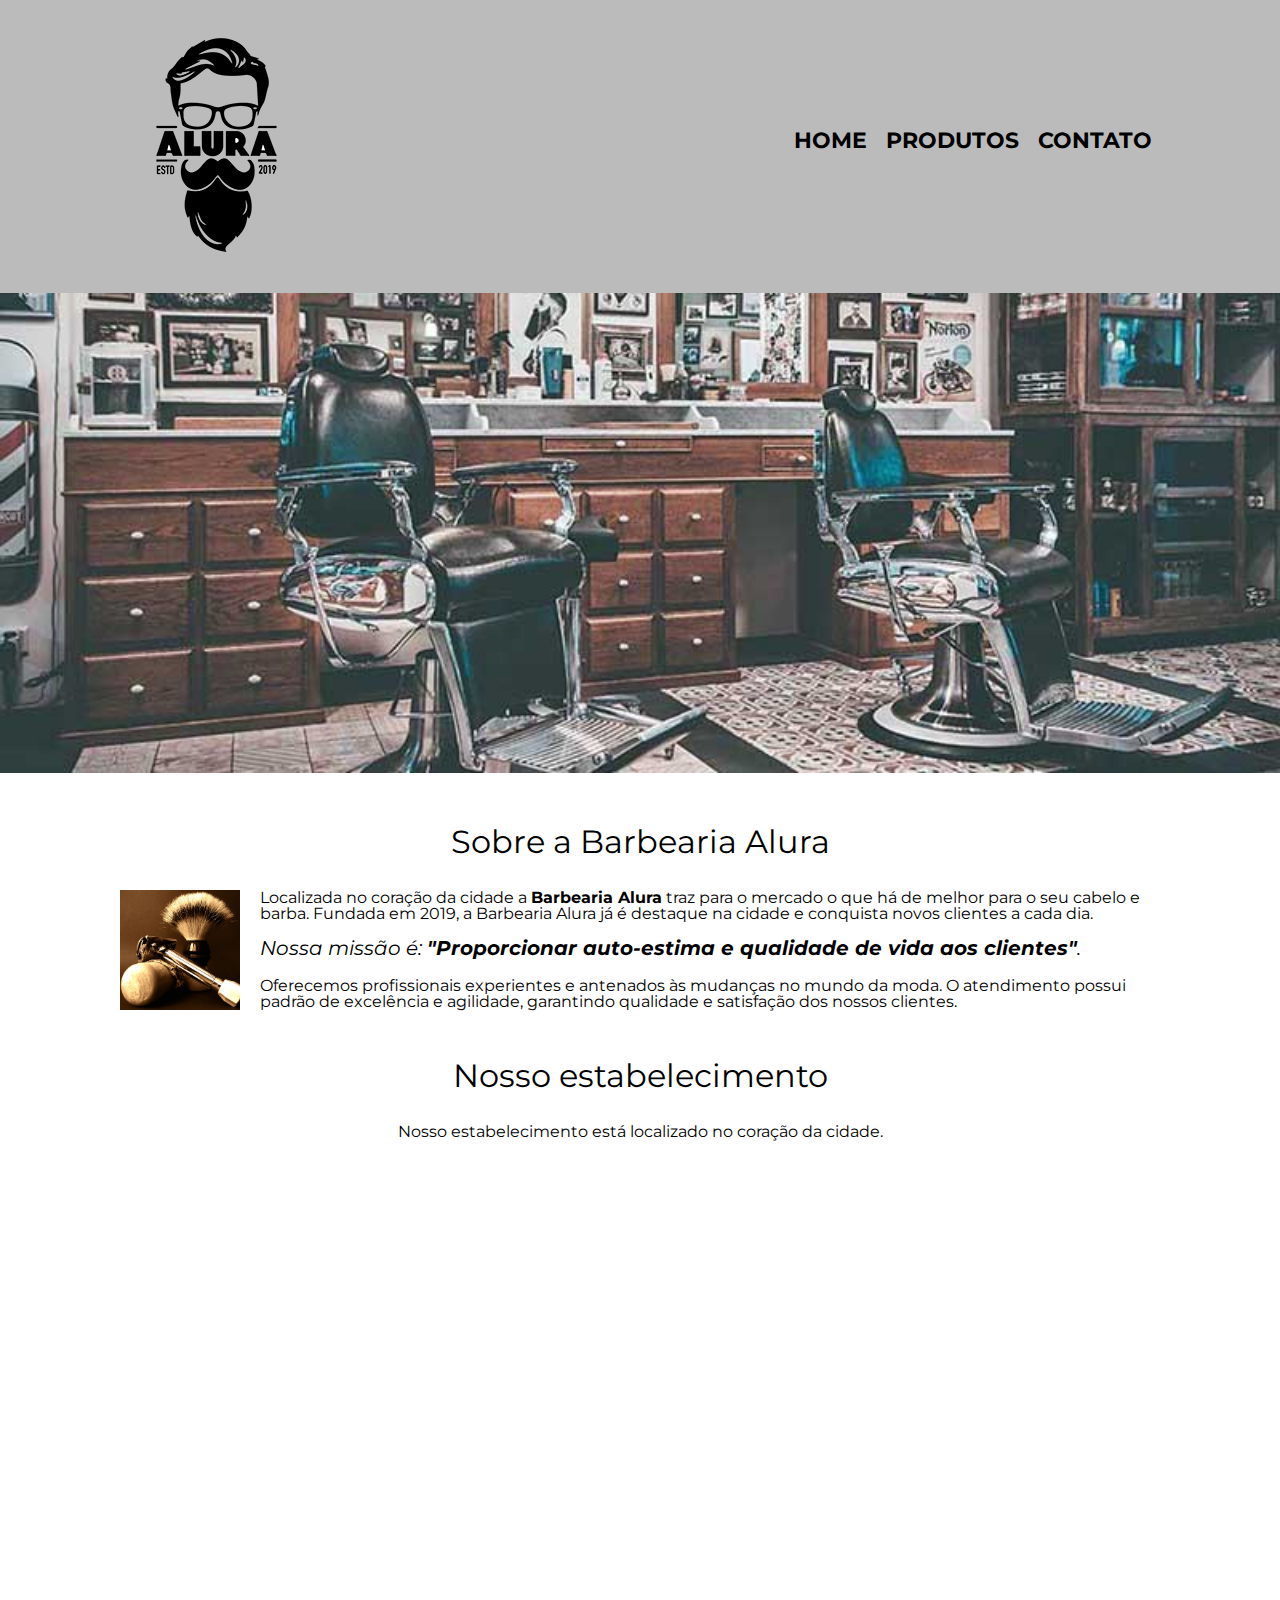
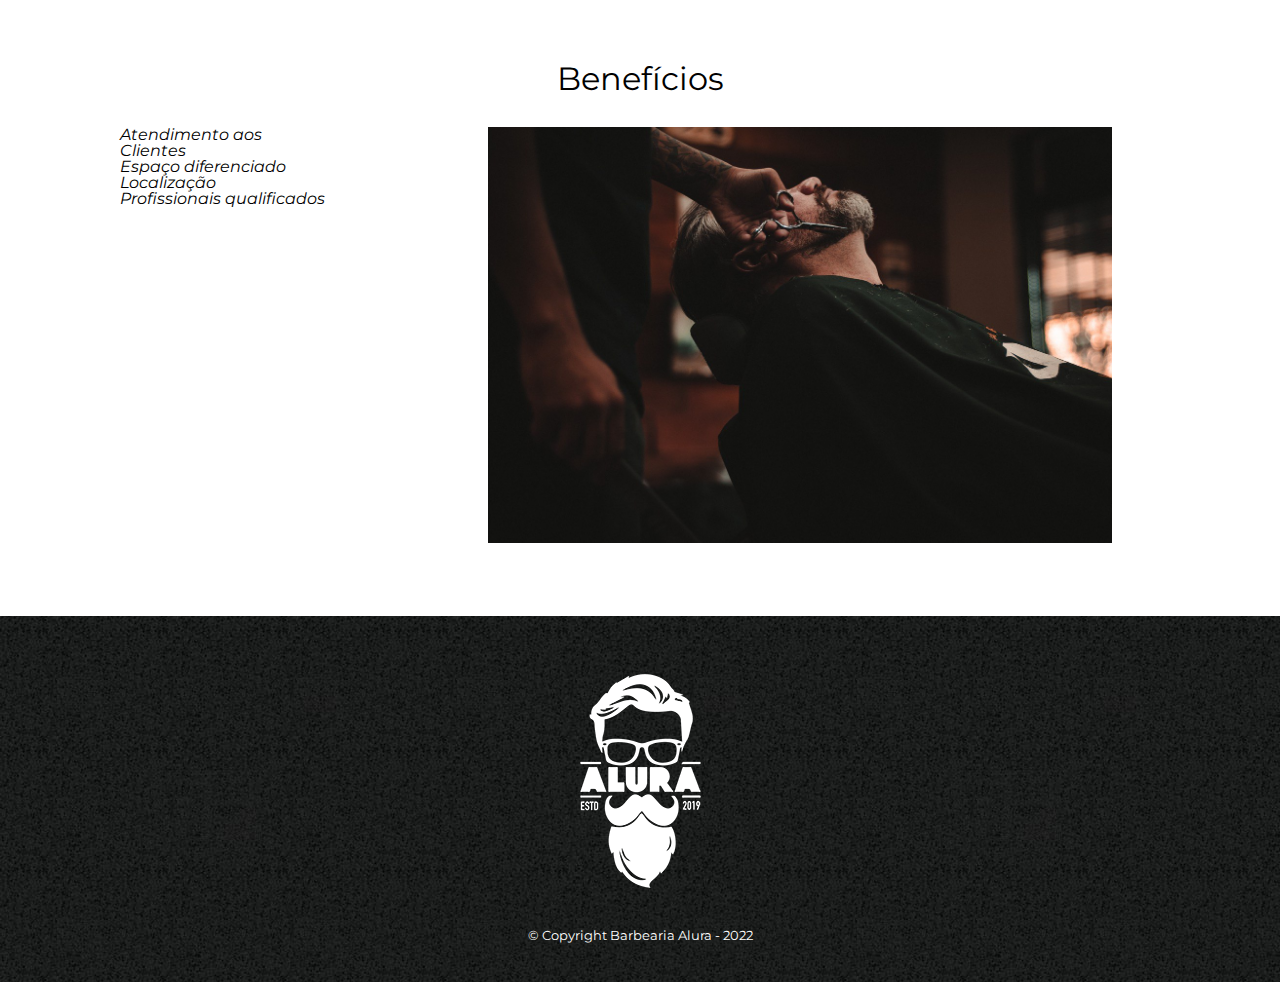
==== homepage/index.html @ 77eba8bf "feat: insert location map" ====
<!DOCTYPE html>
<html lang="pt-br">
  <head>
    <meta charset="UTF-8" />
    <meta http-equiv="X-UA-Compatible" content="IE=edge" />
    <meta name="viewport" content="width=device-width, initial-scale=1.0" />

    <link rel="stylesheet" href="../reset.css" />
    <link rel="stylesheet" href="../header.css" />
    <link rel="stylesheet" href="style.css" />
    <link rel="stylesheet" href="../footer.css" />

    <link rel="preconnect" href="https://fonts.googleapis.com" />
    <link rel="preconnect" href="https://fonts.gstatic.com" crossorigin />
    <link href="https://fonts.googleapis.com/css2?family=Montserrat&display=swap" rel="stylesheet" />

    <title>Barbearia Alura</title>
  </head>
  <body>
    <header>
        <div class="headbox">
          <h1><img src="../img/logo.png"  alt="Logo da barbearia alura de silhueta do rosto de um homem de óculos, com cabelo curto com leve topete, bigode comprido curvado para fora e barba de tamanho mediano. No meio de seu rosto, está escrito Alura em caixa alta, junto do ano de 2019"/></h1>
          <nav>
            <ul>
              <li><a href="index.html">Home</a></li>
              <li><a href="../products/products.html">Produtos</a></li>
              <li><a href="../contact/contact.html">Contato</a></li>     
            </ul>    
          </nav>
        </div>
    </header>
    <img class="banner" src="img/banner.jpg" alt="Foto de uma barbearia com duas cadeiras de salão à frente. Ao fundo, uma bancada de madeira enorme compõe a imagem. Em cima dele, há diversos produtos para cabelos e barbas não identificados. Na parede há a presença de diversos quadros pendurados junto de dois grandes espelhos. Ao lado direito, há um grande armário de madeira com portas de video contendo produtos para cabelo e barba."/>
    <main>
      <section class="intro">
        <h2 class="primary-title">Sobre a Barbearia Alura</h2>

        <img class="tools" src="img/utensilios.jpg" width="120px" alt="Utensílios de um barbeiro"/>
        <p>
          Localizada no coração da cidade a <strong>Barbearia Alura</strong> traz
          para o mercado o que há de melhor para o seu cabelo e barba. Fundada em
          2019, a Barbearia Alura já é destaque na cidade e conquista novos
          clientes a cada dia.
        </p>

        <p id="mission-content">
          <em>Nossa missão é:
            <strong>"Proporcionar auto-estima e qualidade de vida aos clientes"</strong>.</em>
        </p>

        <p>
          Oferecemos profissionais experientes e antenados às mudanças no mundo da
          moda. O atendimento possui padrão de excelência e agilidade, garantindo
          qualidade e satisfação dos nossos clientes.
        </p>
      </section>

      <section class="location">
        <h3 class="primary-title">Nosso estabelecimento</h3>
        <p>Nosso estabelecimento está localizado no coração da cidade.</p>
        <iframe src="https://www.google.com/maps/embed?pb=!1m18!1m12!1m3!1d3656.4414641023955!2d-46.6346288855677!3d-23.588495384669375!2m3!1f0!2f0!3f0!3m2!1i1024!2i768!4f13.1!3m3!1m2!1s0x94ce5ba6816fe839%3A0xda8627521b8e4b90!2sAlura!5e0!3m2!1sen!2sbr!4v1667933380013!5m2!1sen!2sbr" width="600" height="450" style="border:0;" allowfullscreen="" loading="lazy" referrerpolicy="no-referrer-when-downgrade"></iframe>
      </section>

      <section class="benefits">
        <h3 class="primary-title">Benefícios</h3>
        <ul class="benefits-list">
          <li class="items">Atendimento aos Clientes</li>
          <li class="items">Espaço diferenciado</li>
          <li class="items">Localização</li>
          <li class="items">Profissionais qualificados</li>
        </ul>

        <img src="img/benefits.jpg" width="60%" class="benefits-img" alt="Foto de um cliente adulto tendo sua barba aparada pelo barbeiro. Seu cabelo e barbas são curtos e possuem mechas grisalhas. " />
      </section>
    </main>
    <footer>
      <img src="../img/logo-branco.png" alt="Imagem de fundo preto em que aparece centralizado o mesmo logo da alura descrito no começo da página, porém a diferença é que a composição do logo está desenhada em branco."/>
      <p class="copyright">&copy; Copyright Barbearia Alura - 2022</p>
    </footer>
  </body>
</html>
---- header.css ----
header{
    background: #BBBBBB;
    padding: 20px 0;
}

.headbox{
    position: relative;
    width:1024px;
    margin: 0 auto;
}

nav{
    position: absolute;
    top: 110px;
    right: 0;
}

nav li{
    display: inline;
    margin-left: 15px;
    font-family: 'Montserrat', sans-serif;
}

nav a{
    text-transform: uppercase;
    color:#000000;
    font-weight: bold;
    font-size: 22px;
    text-decoration: none;
}

nav a:hover{
    color: #C78C19;
    text-decoration: underline;
}
---- homepage/style.css ----
body{
    font-family: 'Montserrat', sans-serif;
}

.banner{
    width: 100%
}

.tools{
    float: left;
    margin: 0 20px;
}

.intro{
    background-color: #CCCCCC
    padding: 30px;
    margin: 50px 100px;
}

.intro p{
    margin: 0 0 1em;
}

.intro strong{
    font-weight: bold;
}

#mission-content em{
    font-style: italic;
}

.primary-title{
    text-align: center;
    font-size: 2em;
    margin: 0 0 1em;
    clear: left;
}

#mission-content{
    font-size: 20px;
}

.location{
    margin: 50px 100px;
    text-align: center;
}

.items{
    font-style: italic;
}

.benefits-list{
    display: inline-block;
    vertical-align: top;
    width: 20%;
    margin-right: 15%;
}

.benefits{
    margin: 50px 100px;
    background-color: #FFFFFF;
    padding: 20px;
}
---- footer.css ----
footer{
    text-align: center;
    background: url("../img/bg.jpg");
    padding: 40px 0;
}

.copyright{
    color: #FFFFFF;
    font-size: 13px;
    margin-top: 20px;
}
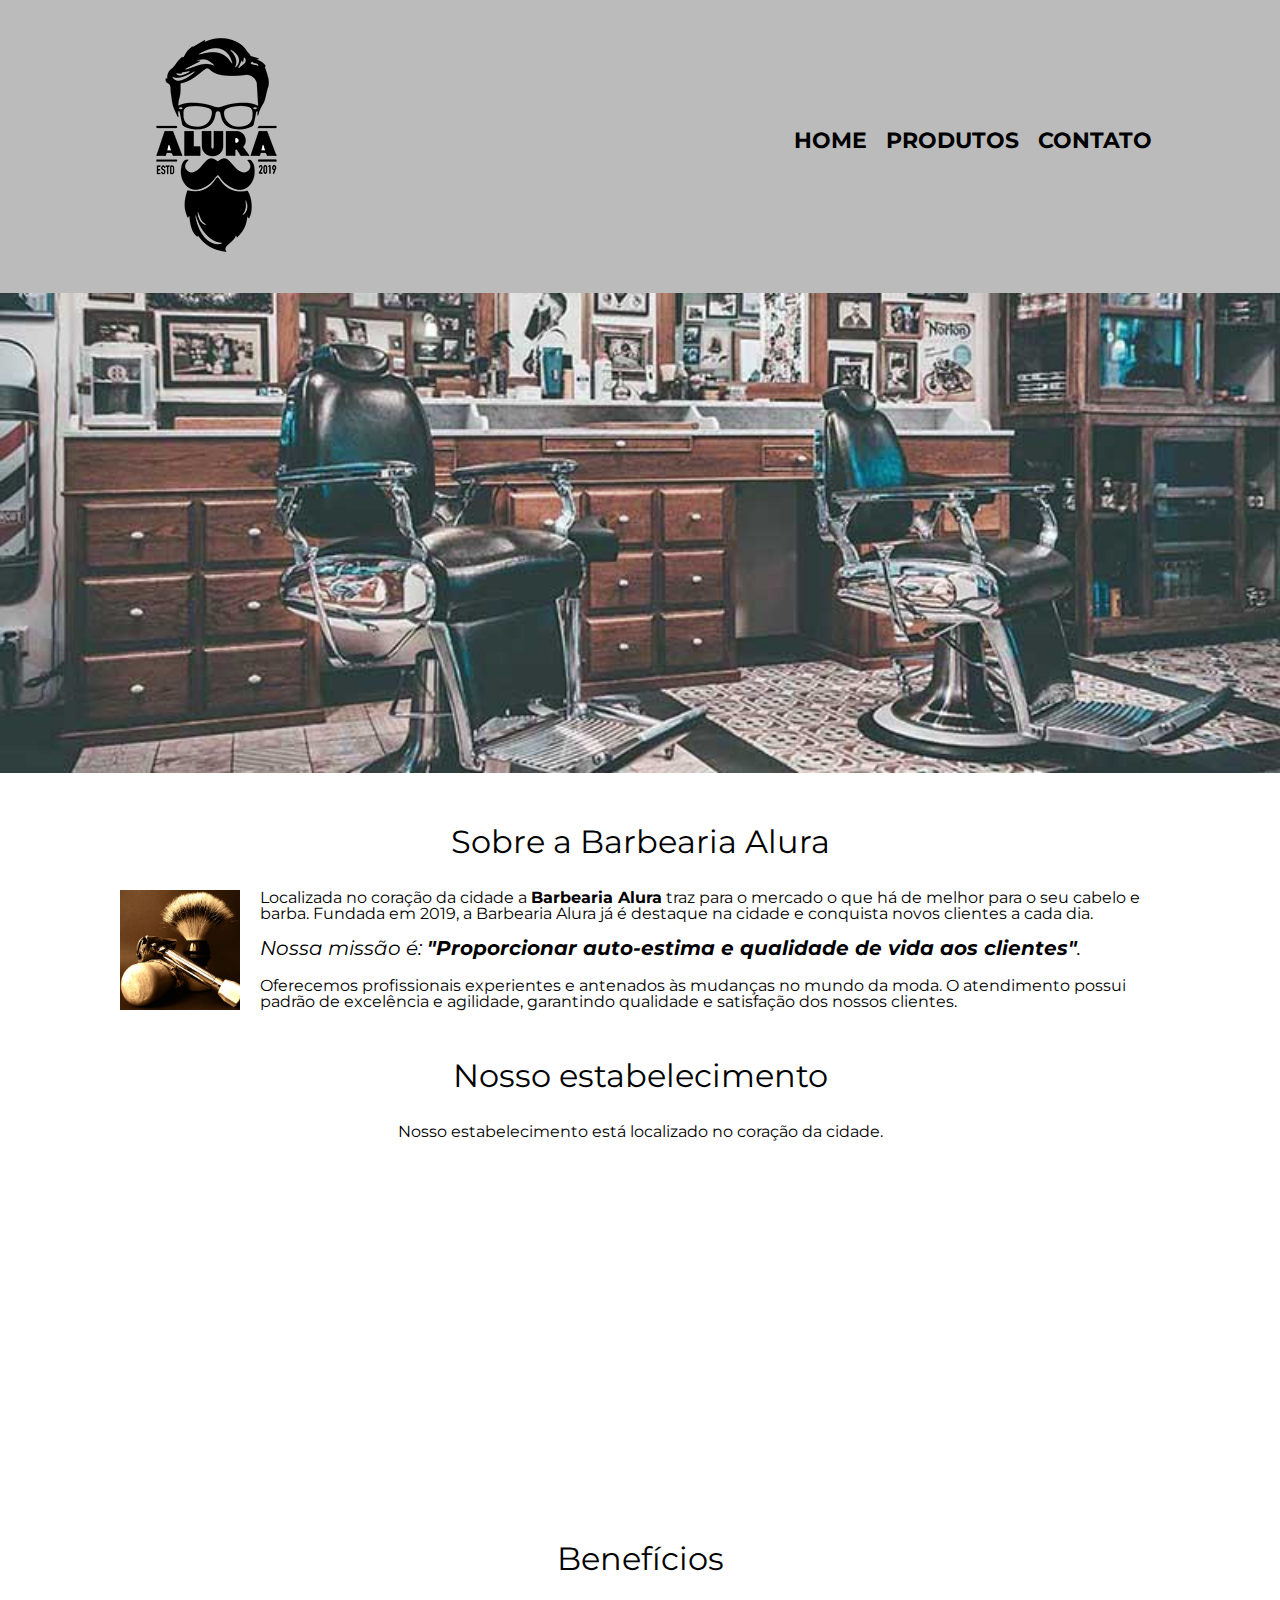
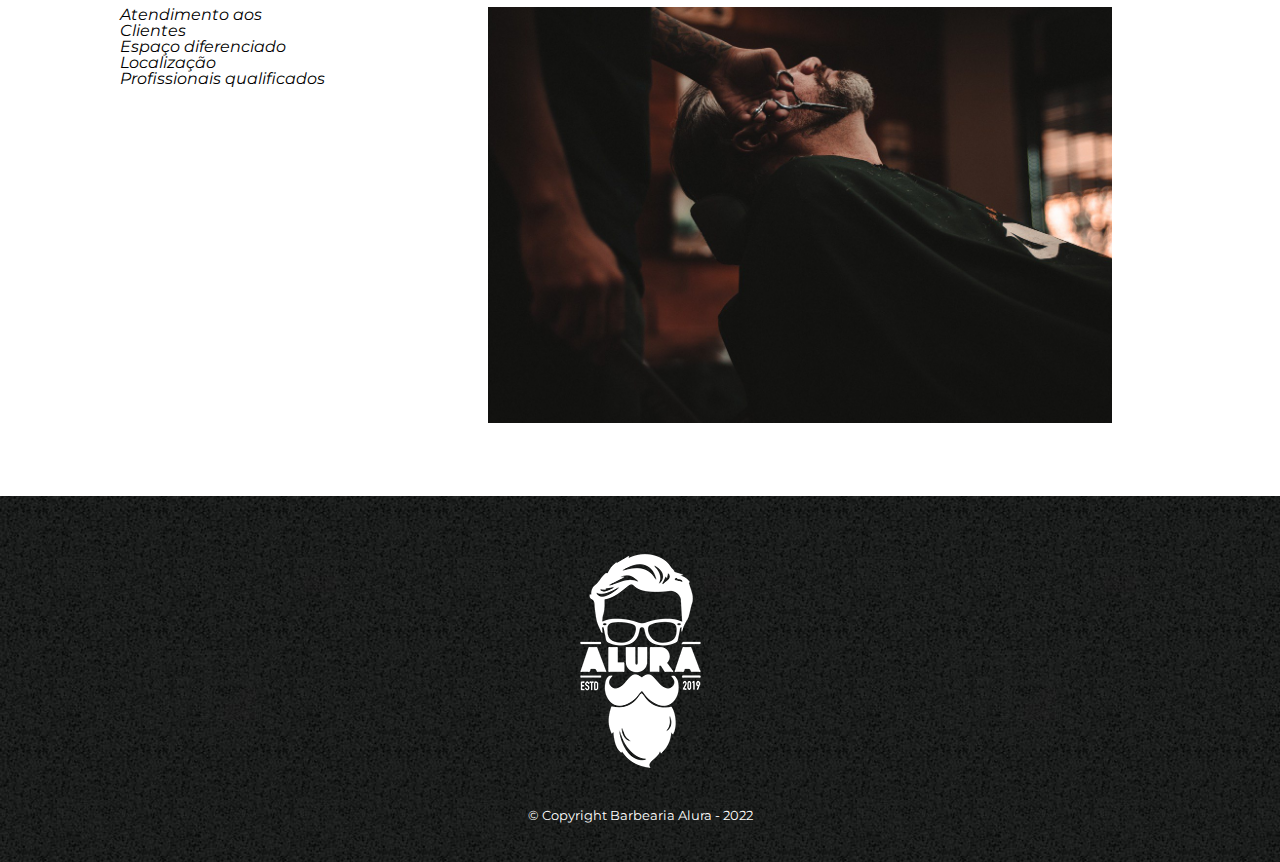
==== commit 070f2af5: "feat: inset map location" ====
--- a/homepage/index.html
+++ b/homepage/index.html
@@ -57,7 +57,7 @@
       <section class="location">
         <h3 class="primary-title">Nosso estabelecimento</h3>
         <p>Nosso estabelecimento está localizado no coração da cidade.</p>
-        <iframe src="https://www.google.com/maps/embed?pb=!1m18!1m12!1m3!1d3656.4414641023955!2d-46.6346288855677!3d-23.588495384669375!2m3!1f0!2f0!3f0!3m2!1i1024!2i768!4f13.1!3m3!1m2!1s0x94ce5ba6816fe839%3A0xda8627521b8e4b90!2sAlura!5e0!3m2!1sen!2sbr!4v1667933380013!5m2!1sen!2sbr" width="600" height="450" style="border:0;" allowfullscreen="" loading="lazy" referrerpolicy="no-referrer-when-downgrade"></iframe>
+        <iframe src="https://www.google.com/maps/embed?pb=!1m18!1m12!1m3!1d3656.4414641023955!2d-46.6346288855677!3d-23.588495384669375!2m3!1f0!2f0!3f0!3m2!1i1024!2i768!4f13.1!3m3!1m2!1s0x94ce5ba6816fe839%3A0xda8627521b8e4b90!2sAlura!5e0!3m2!1sen!2sbr!4v1667933380013!5m2!1sen!2sbr" width="95%" height="300" style="border:0;" allowfullscreen="" loading="lazy" referrerpolicy="no-referrer-when-downgrade"></iframe>
       </section>
 
       <section class="benefits">
--- a/homepage/style.css
+++ b/homepage/style.css
@@ -45,6 +45,10 @@
     text-align: center;
 }
 
+.location p{
+    margin-bottom: 30px;
+}
+
 .items{
     font-style: italic;
 }
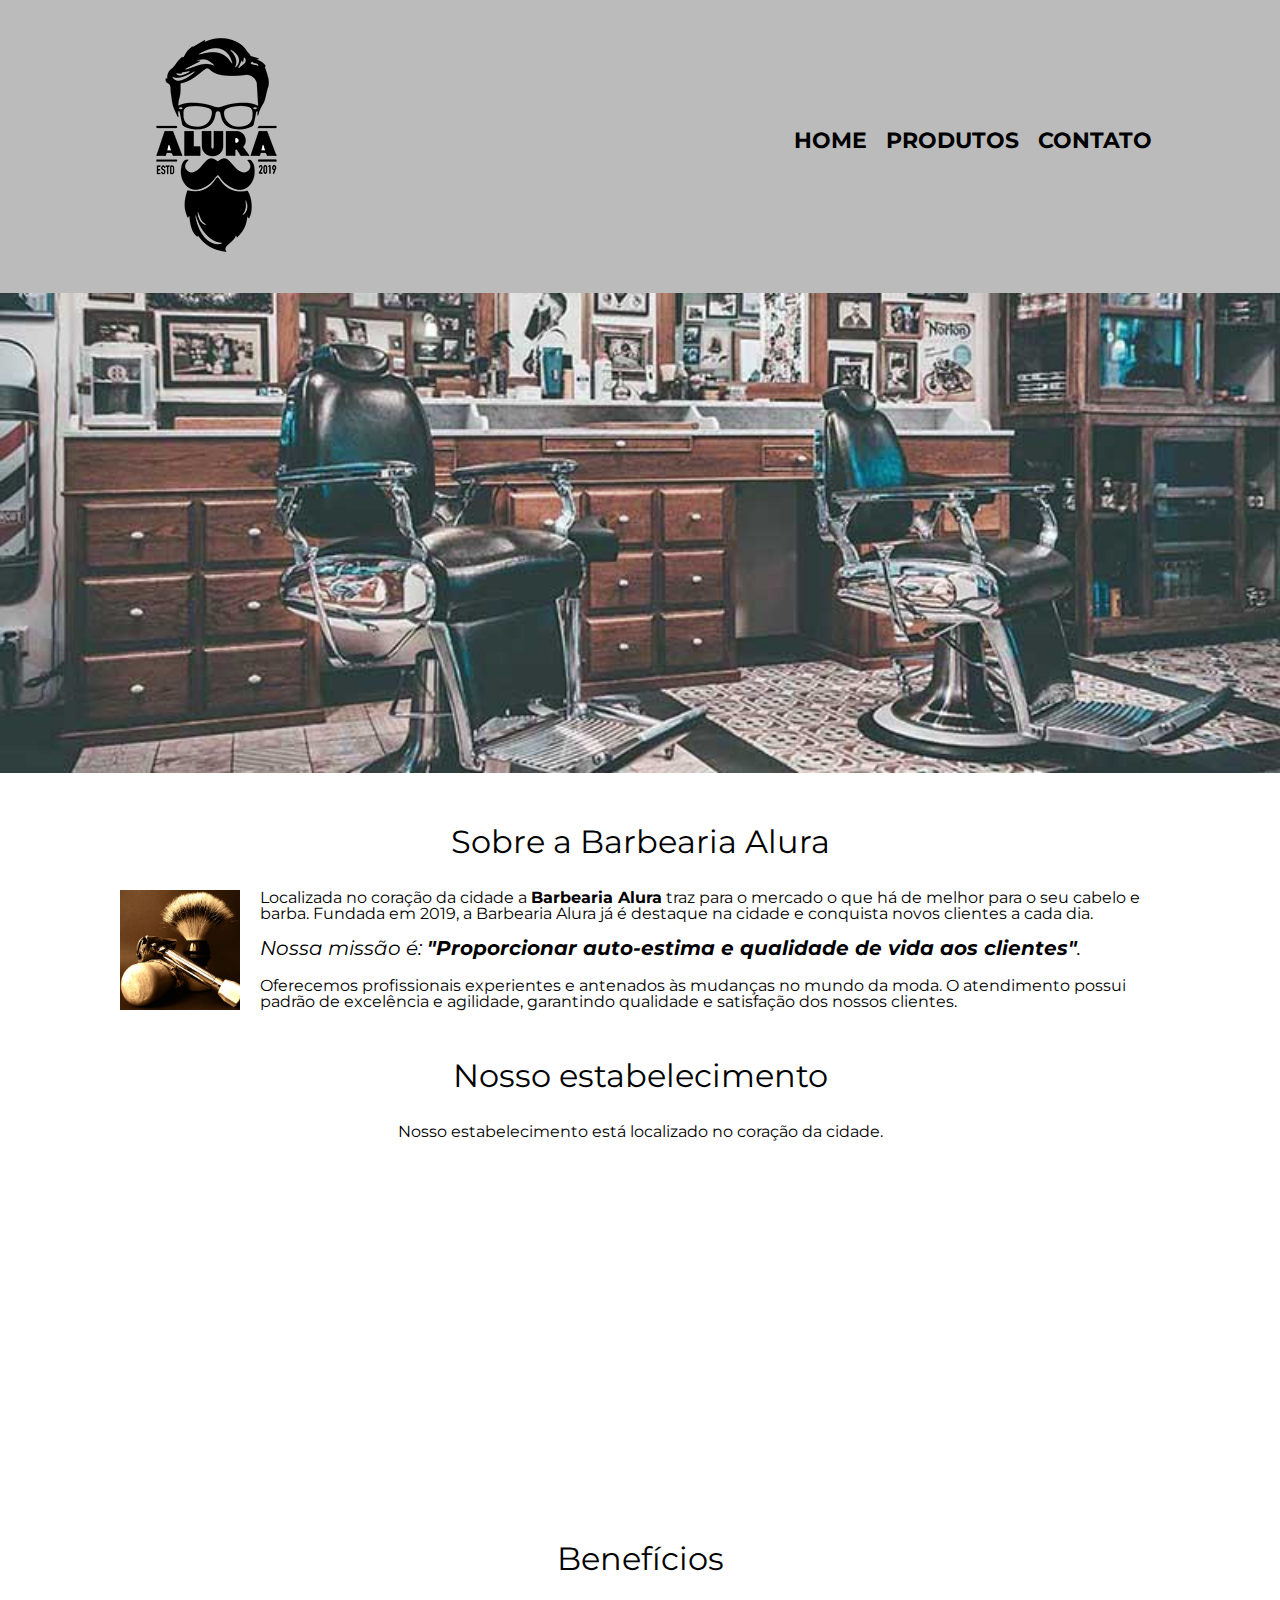
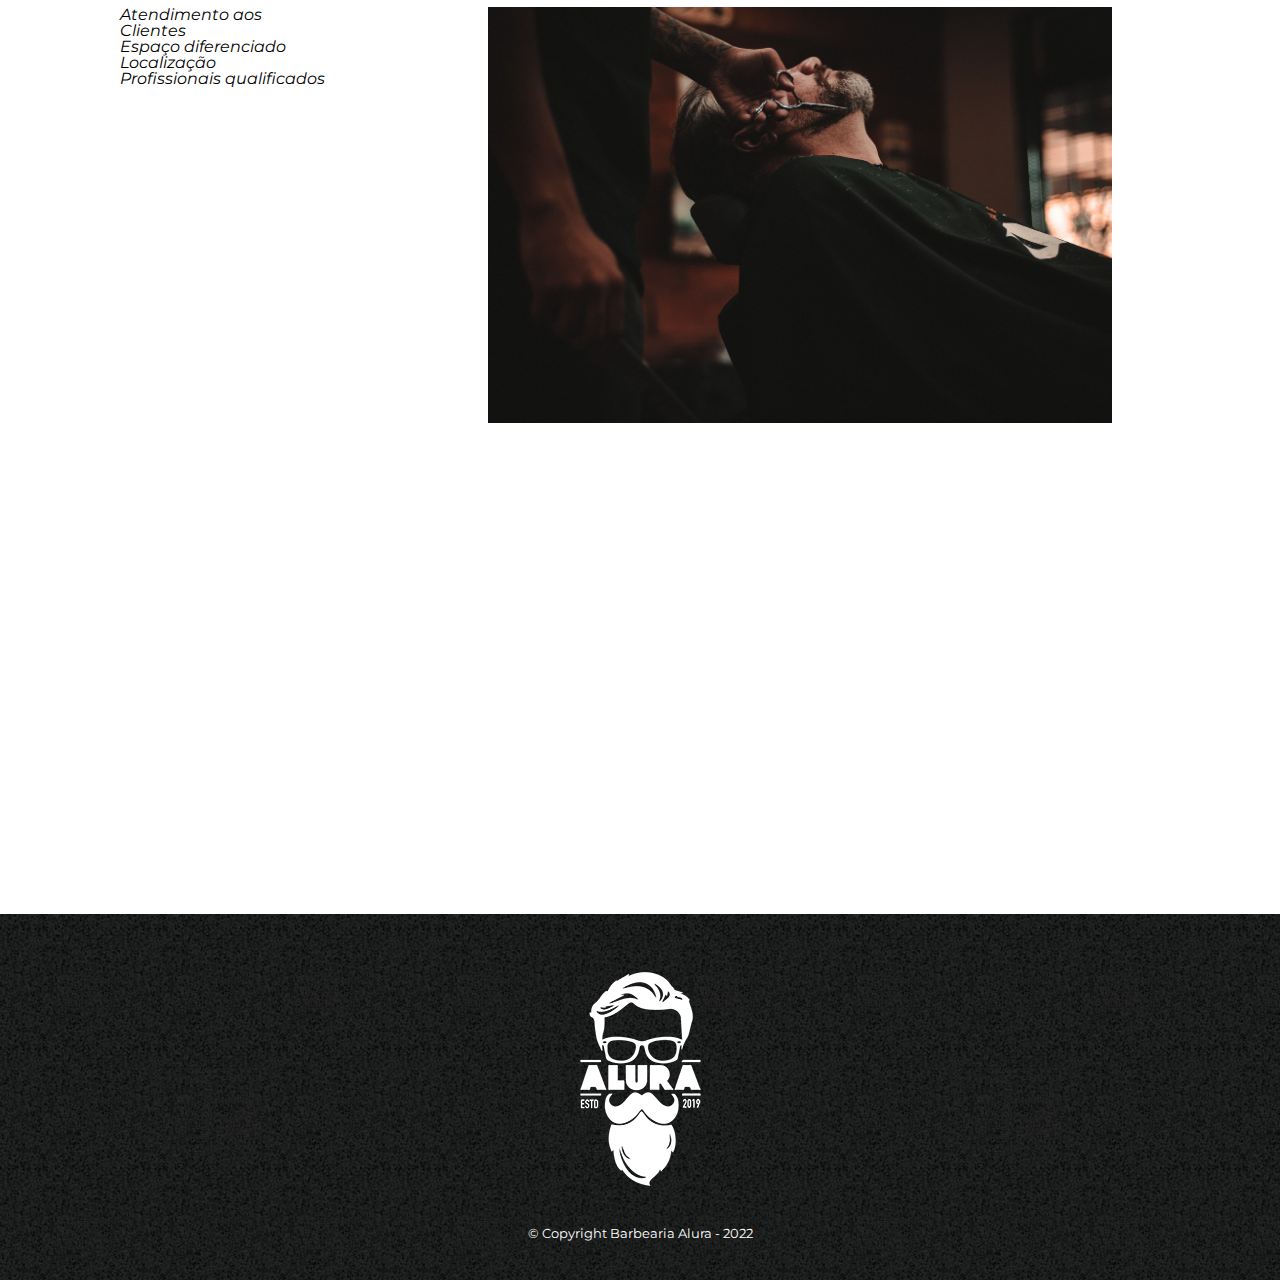
==== commit 3da2451d: "feat: insert video" ====
--- a/homepage/index.html
+++ b/homepage/index.html
@@ -70,6 +70,9 @@
         </ul>
 
         <img src="img/benefits.jpg" width="60%" class="benefits-img" alt="Foto de um cliente adulto tendo sua barba aparada pelo barbeiro. Seu cabelo e barbas são curtos e possuem mechas grisalhas. " />
+        <div class="video">
+          <iframe width="560" height="315" src="https://www.youtube.com/embed/wcVVXUV0YUY" title="YouTube video player" frameborder="0" allow="accelerometer; autoplay; clipboard-write; encrypted-media; gyroscope; picture-in-picture" allowfullscreen></iframe>
+        </div>  
       </section>
     </main>
     <footer>
--- a/homepage/style.css
+++ b/homepage/style.css
@@ -66,3 +66,7 @@
     padding: 20px;
 }
 
+.video{
+    margin: 50px 190px;
+}
+
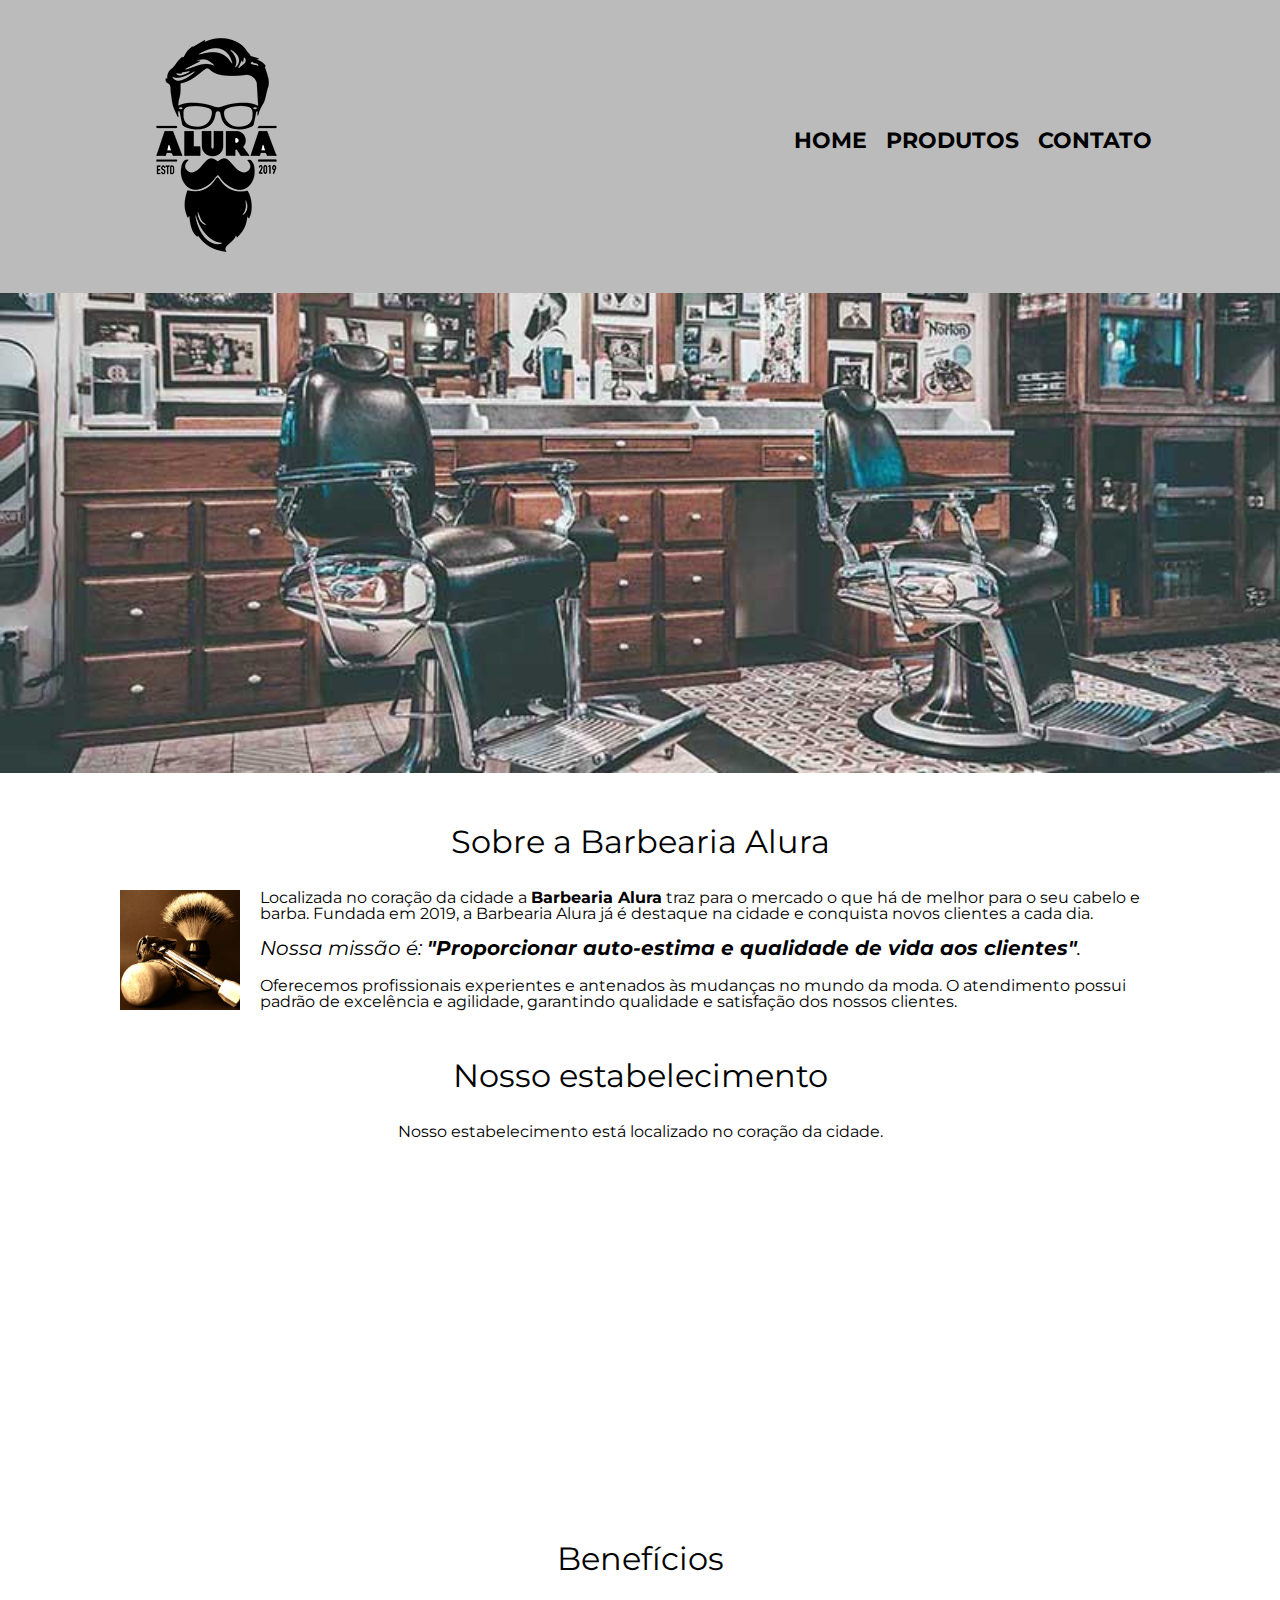
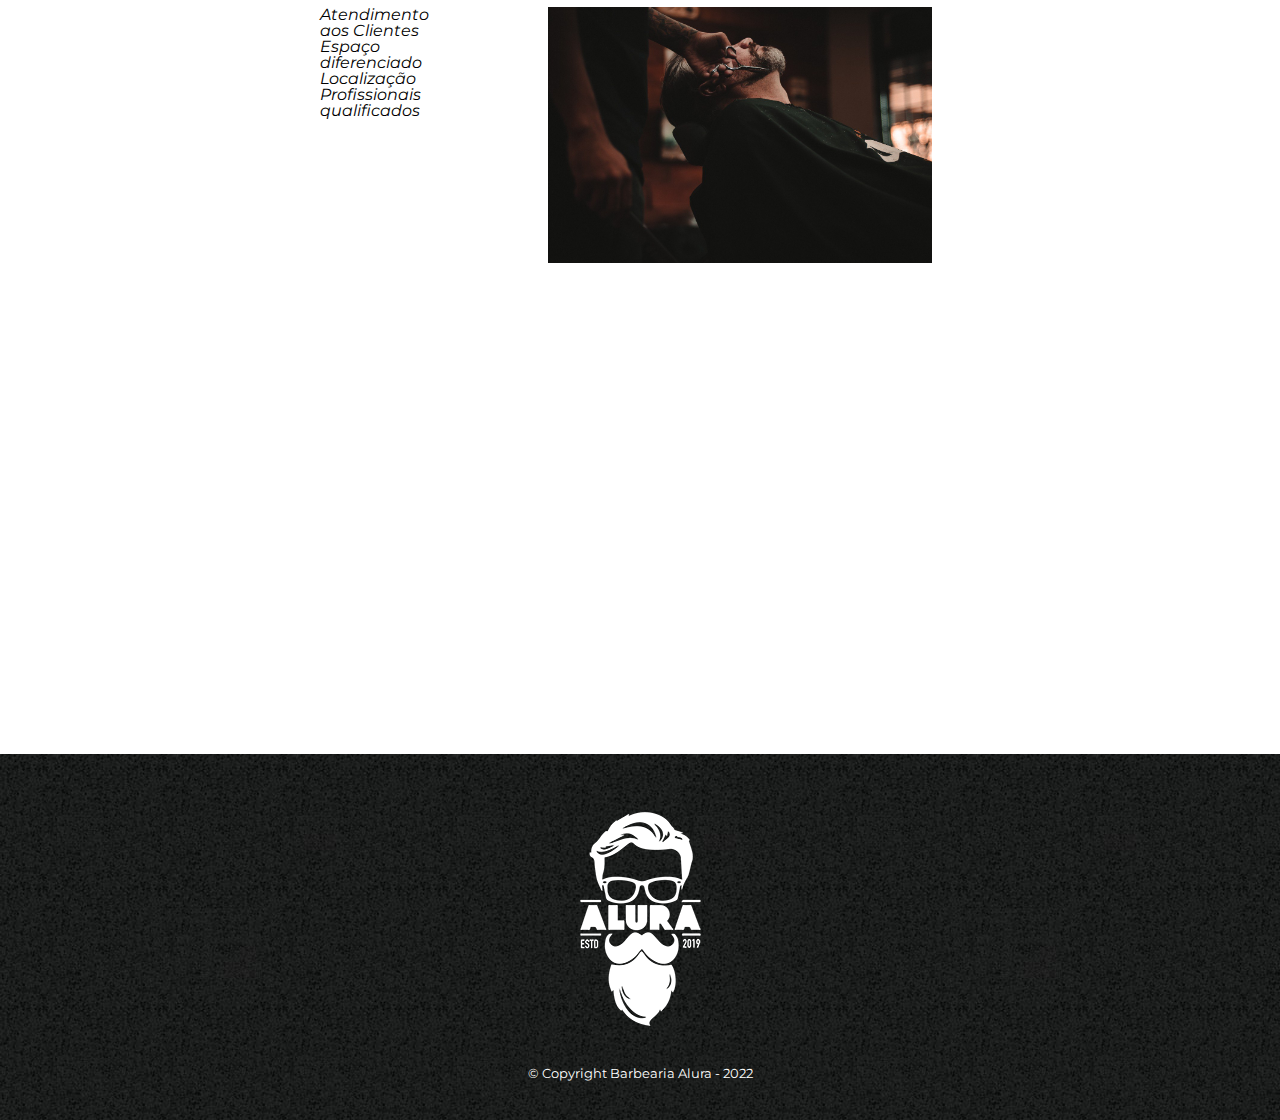
==== commit 5bb681b2: "feat: insertion of width and margin in benefits-content" ====
--- a/homepage/index.html
+++ b/homepage/index.html
@@ -62,14 +62,16 @@
 
       <section class="benefits">
         <h3 class="primary-title">Benefícios</h3>
-        <ul class="benefits-list">
-          <li class="items">Atendimento aos Clientes</li>
-          <li class="items">Espaço diferenciado</li>
-          <li class="items">Localização</li>
-          <li class="items">Profissionais qualificados</li>
-        </ul>
+        <div class="benefits-content">
+          <ul class="benefits-list">
+            <li class="items">Atendimento aos Clientes</li>
+            <li class="items">Espaço diferenciado</li>
+            <li class="items">Localização</li>
+            <li class="items">Profissionais qualificados</li>
+          </ul>
 
-        <img src="img/benefits.jpg" width="60%" class="benefits-img" alt="Foto de um cliente adulto tendo sua barba aparada pelo barbeiro. Seu cabelo e barbas são curtos e possuem mechas grisalhas. " />
+          <img src="img/benefits.jpg" width="60%" class="benefits-img" alt="Foto de um cliente adulto tendo sua barba aparada pelo barbeiro. Seu cabelo e barbas são curtos e possuem mechas grisalhas. " />
+        </div>
         <div class="video">
           <iframe width="560" height="315" src="https://www.youtube.com/embed/wcVVXUV0YUY" title="YouTube video player" frameborder="0" allow="accelerometer; autoplay; clipboard-write; encrypted-media; gyroscope; picture-in-picture" allowfullscreen></iframe>
         </div>  
--- a/homepage/style.css
+++ b/homepage/style.css
@@ -60,6 +60,11 @@
     margin-right: 15%;
 }
 
+.benefits-content{
+    width: 640px;
+    margin: 0 auto;
+}
+
 .benefits{
     margin: 50px 100px;
     background-color: #FFFFFF;
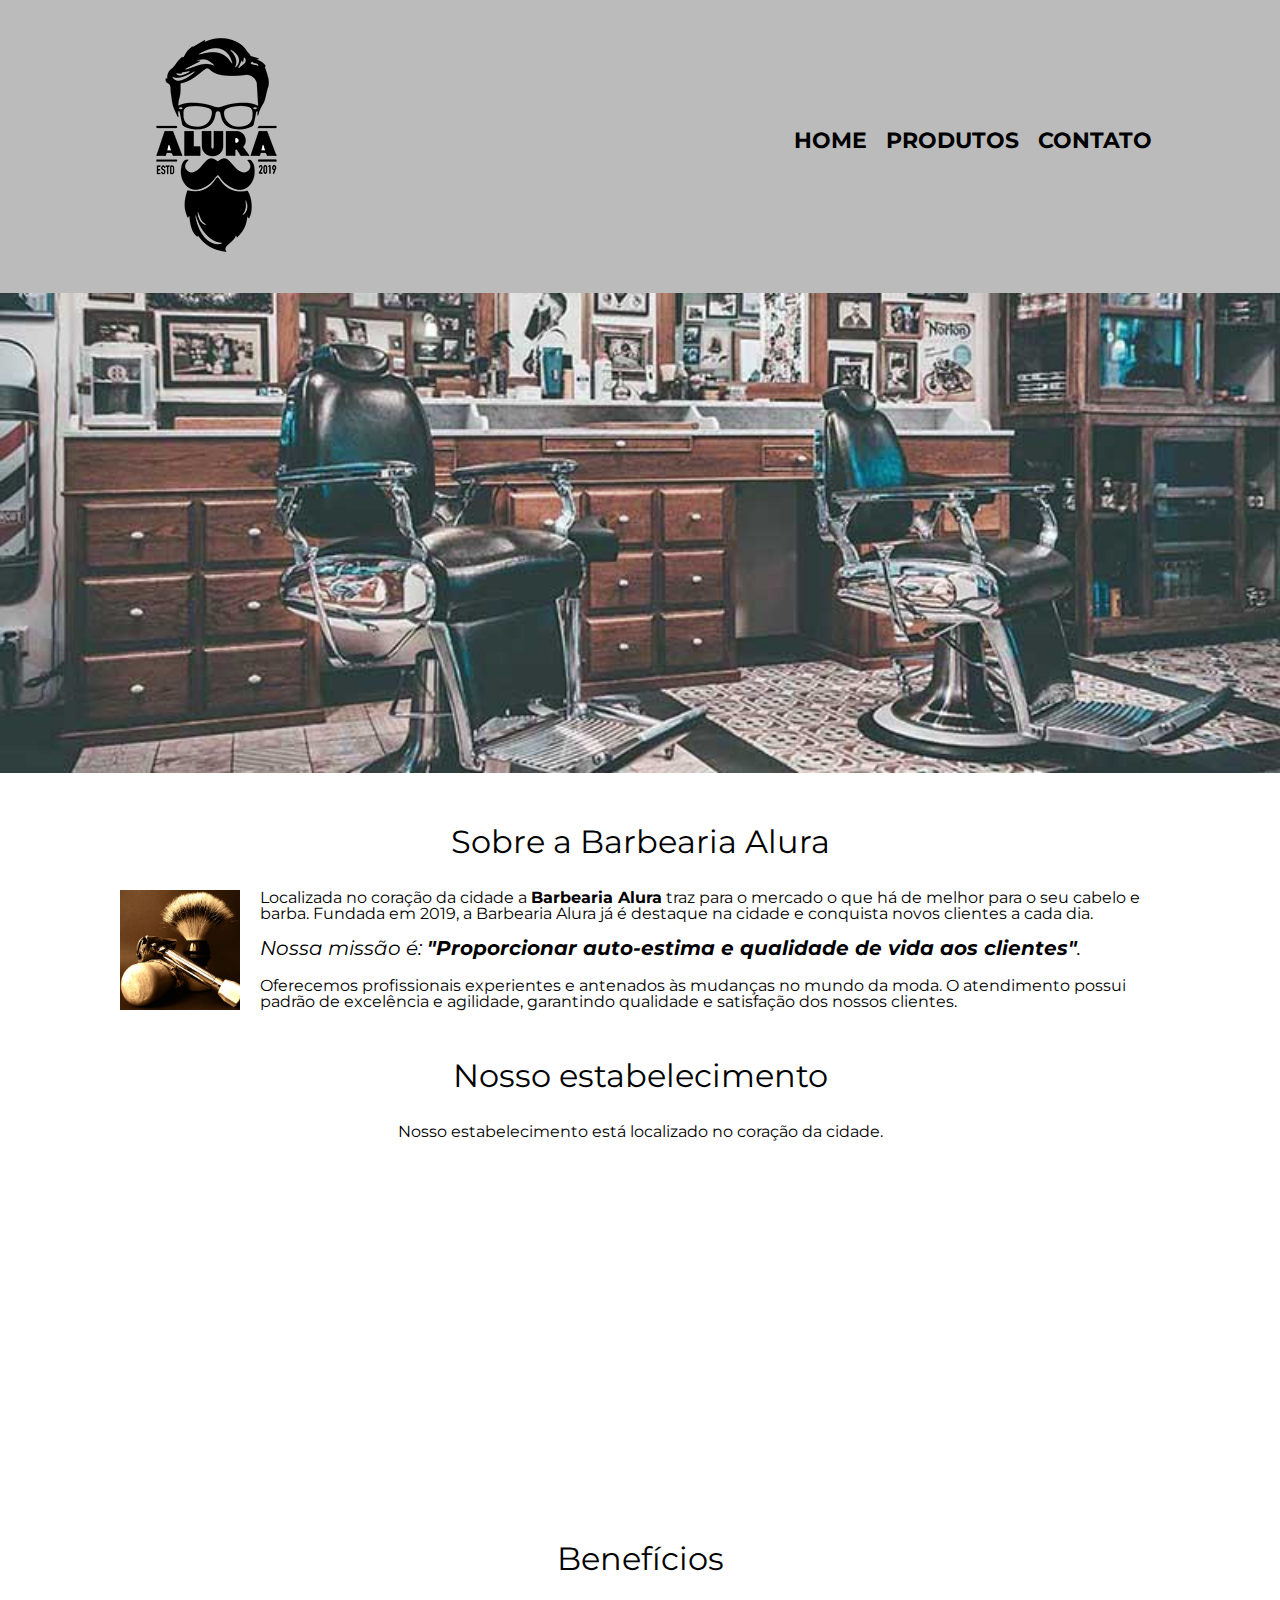
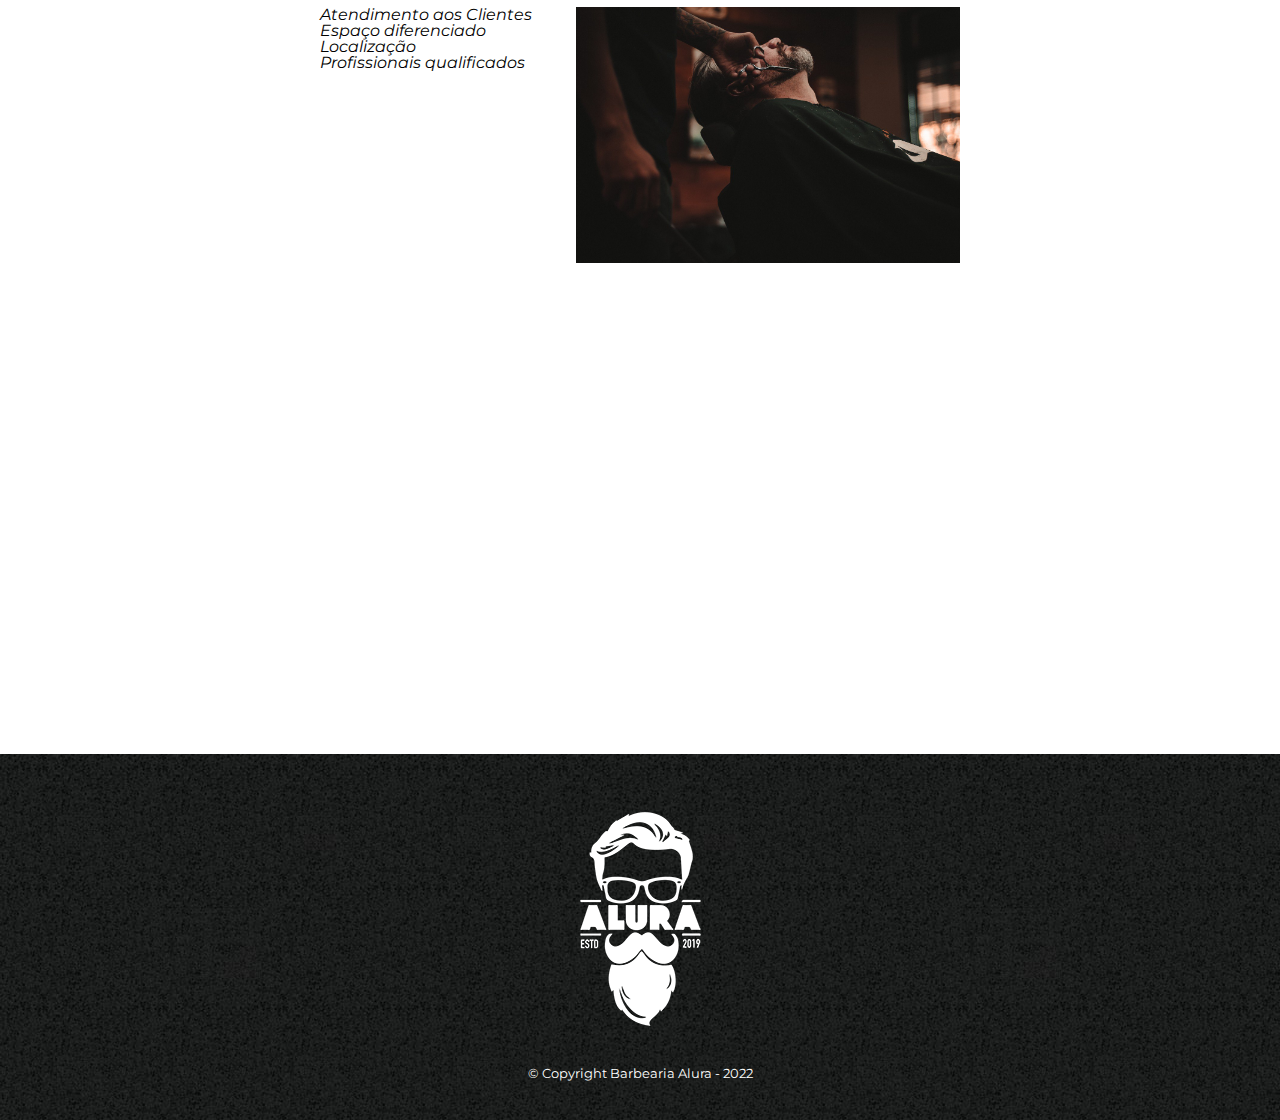
==== commit 80a38ae8: "fix: adjust benefits width and margin" ====
--- a/homepage/index.html
+++ b/homepage/index.html
@@ -68,9 +68,7 @@
             <li class="items">Espaço diferenciado</li>
             <li class="items">Localização</li>
             <li class="items">Profissionais qualificados</li>
-          </ul>
-
-          <img src="img/benefits.jpg" width="60%" class="benefits-img" alt="Foto de um cliente adulto tendo sua barba aparada pelo barbeiro. Seu cabelo e barbas são curtos e possuem mechas grisalhas. " />
+          </ul><img src="img/benefits.jpg" width="60%" class="benefits-img" alt="Foto de um cliente adulto tendo sua barba aparada pelo barbeiro. Seu cabelo e barbas são curtos e possuem mechas grisalhas. " />
         </div>
         <div class="video">
           <iframe width="560" height="315" src="https://www.youtube.com/embed/wcVVXUV0YUY" title="YouTube video player" frameborder="0" allow="accelerometer; autoplay; clipboard-write; encrypted-media; gyroscope; picture-in-picture" allowfullscreen></iframe>
--- a/homepage/style.css
+++ b/homepage/style.css
@@ -56,8 +56,8 @@
 .benefits-list{
     display: inline-block;
     vertical-align: top;
-    width: 20%;
-    margin-right: 15%;
+    width: 40%;
+    display: inline-block;
 }
 
 .benefits-content{
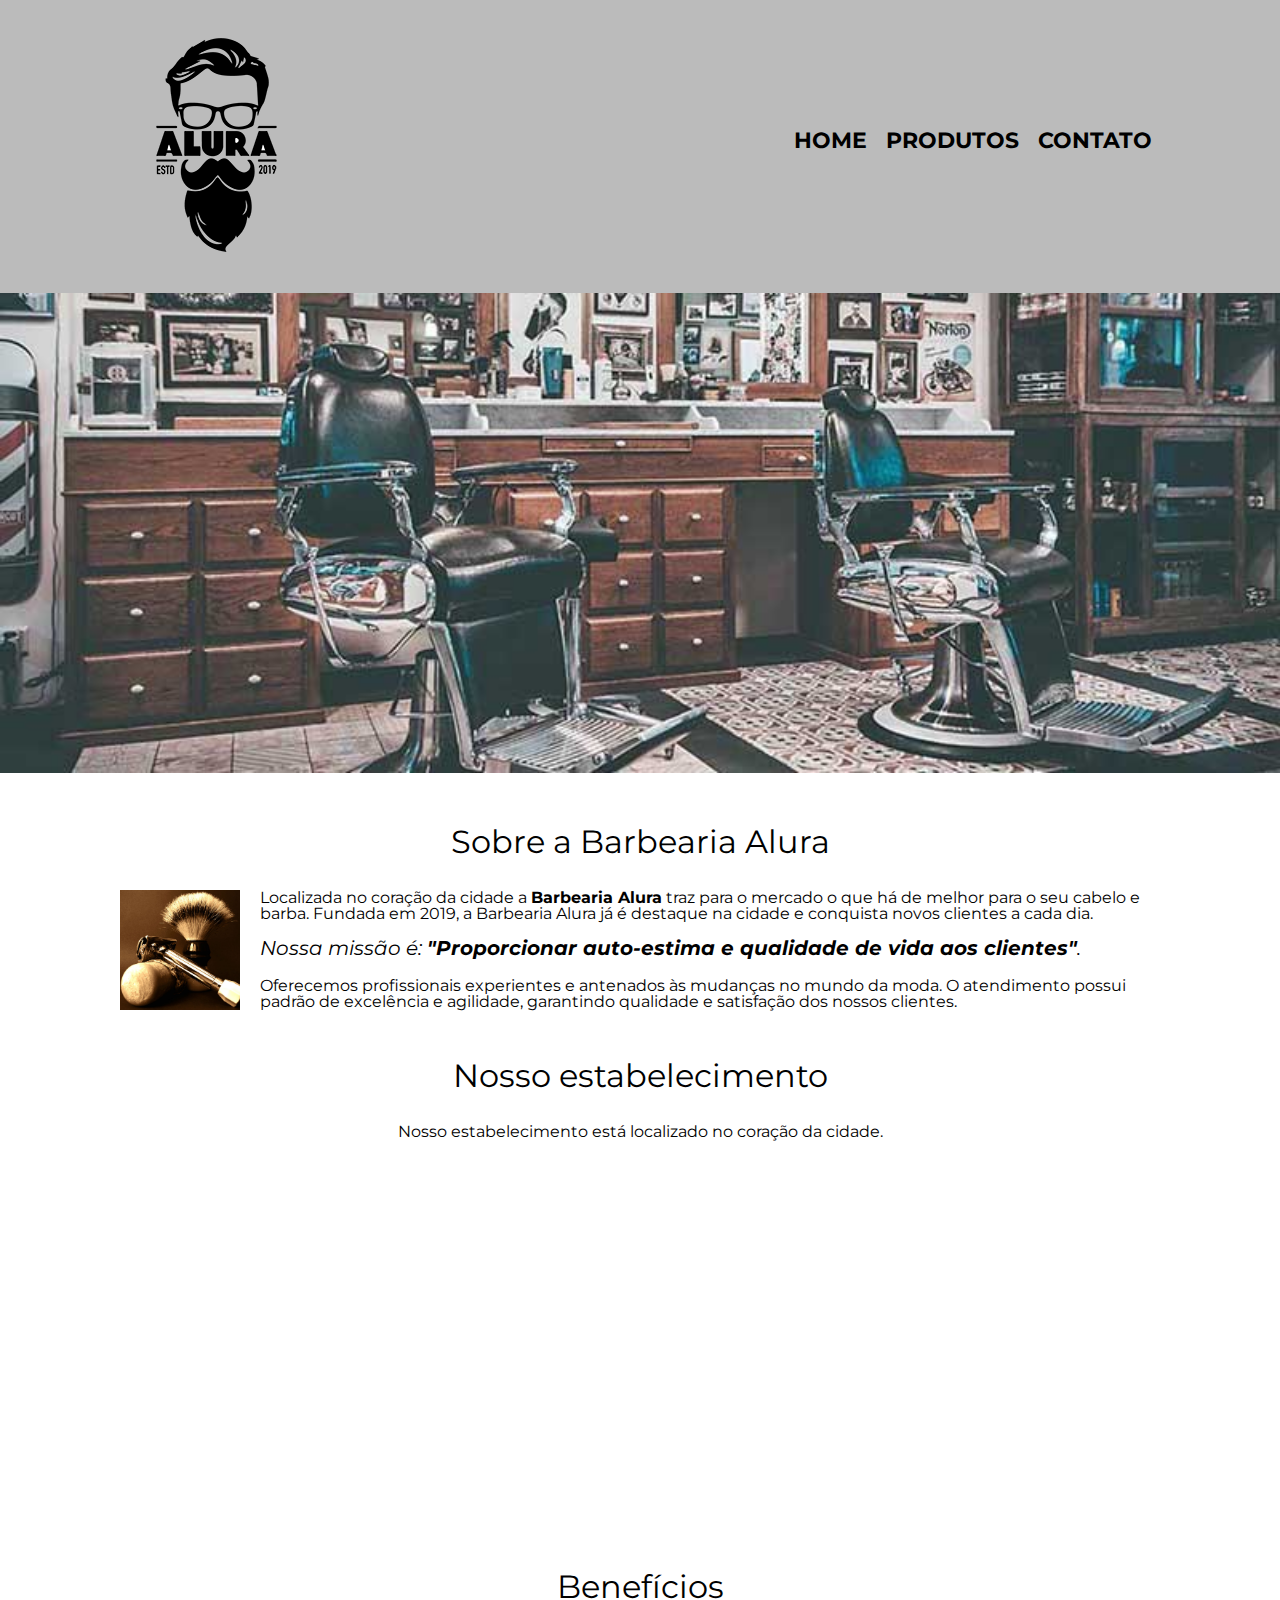
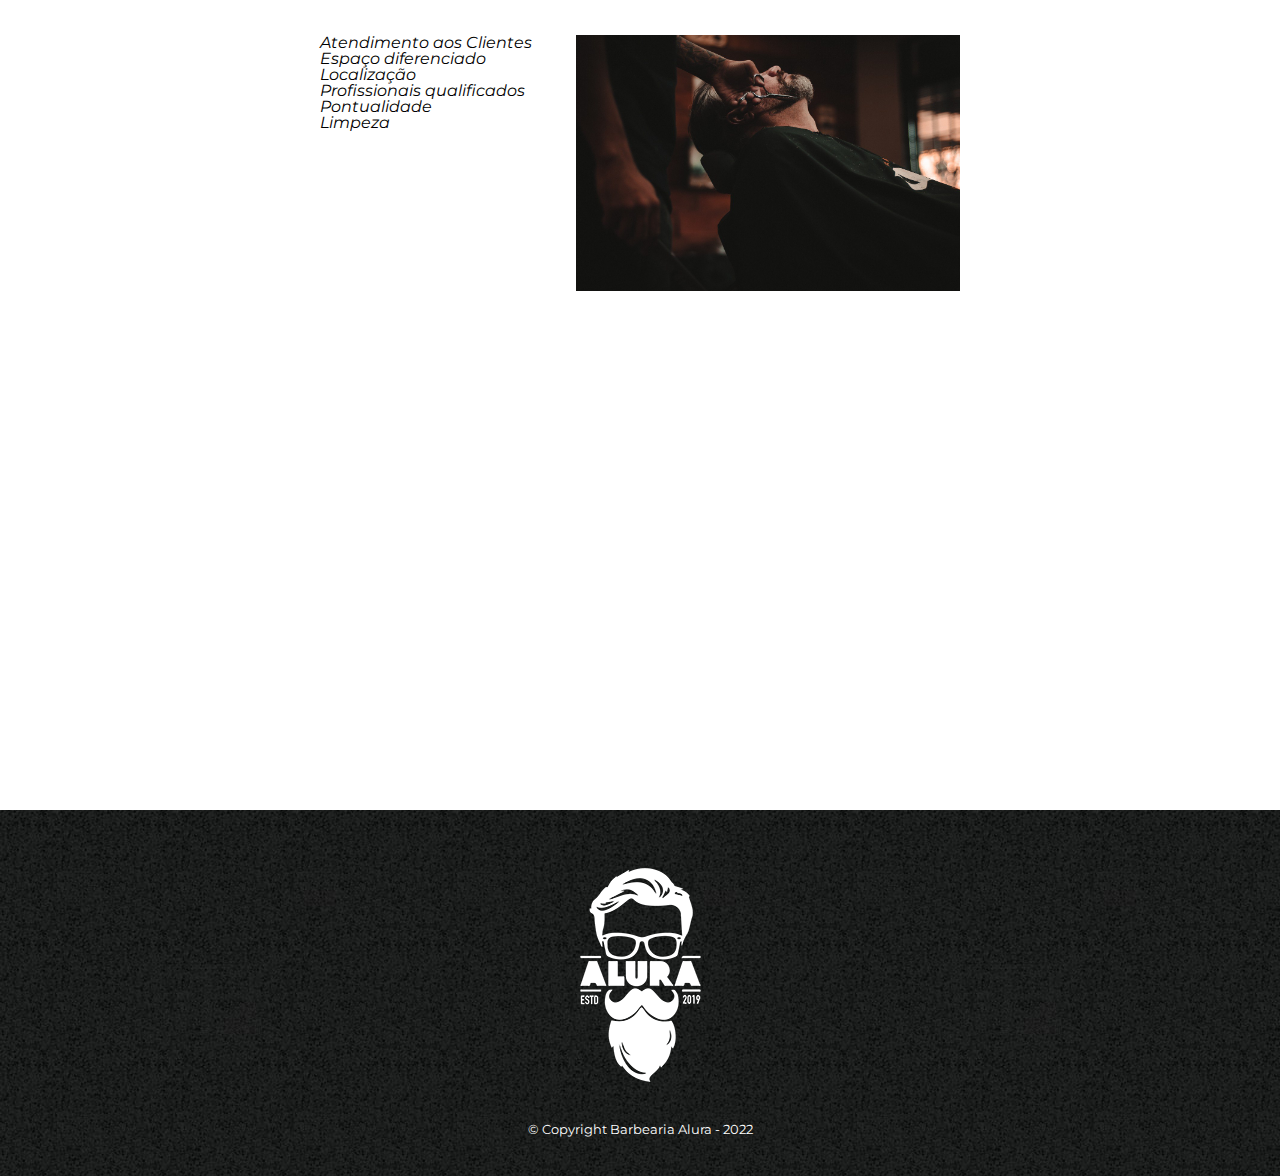
==== commit a5445394: "feat: insert items to benefits list" ====
--- a/homepage/index.html
+++ b/homepage/index.html
@@ -68,6 +68,8 @@
             <li class="items">Espaço diferenciado</li>
             <li class="items">Localização</li>
             <li class="items">Profissionais qualificados</li>
+            <li class="items">Pontualidade</li>
+            <li class="items">Limpeza</li>
           </ul><img src="img/benefits.jpg" width="60%" class="benefits-img" alt="Foto de um cliente adulto tendo sua barba aparada pelo barbeiro. Seu cabelo e barbas são curtos e possuem mechas grisalhas. " />
         </div>
         <div class="video">
--- a/homepage/style.css
+++ b/homepage/style.css
@@ -68,7 +68,7 @@
 .benefits{
     margin: 50px 100px;
     background-color: #FFFFFF;
-    padding: 20px;
+    padding: 3em 0;
 }
 
 .video{
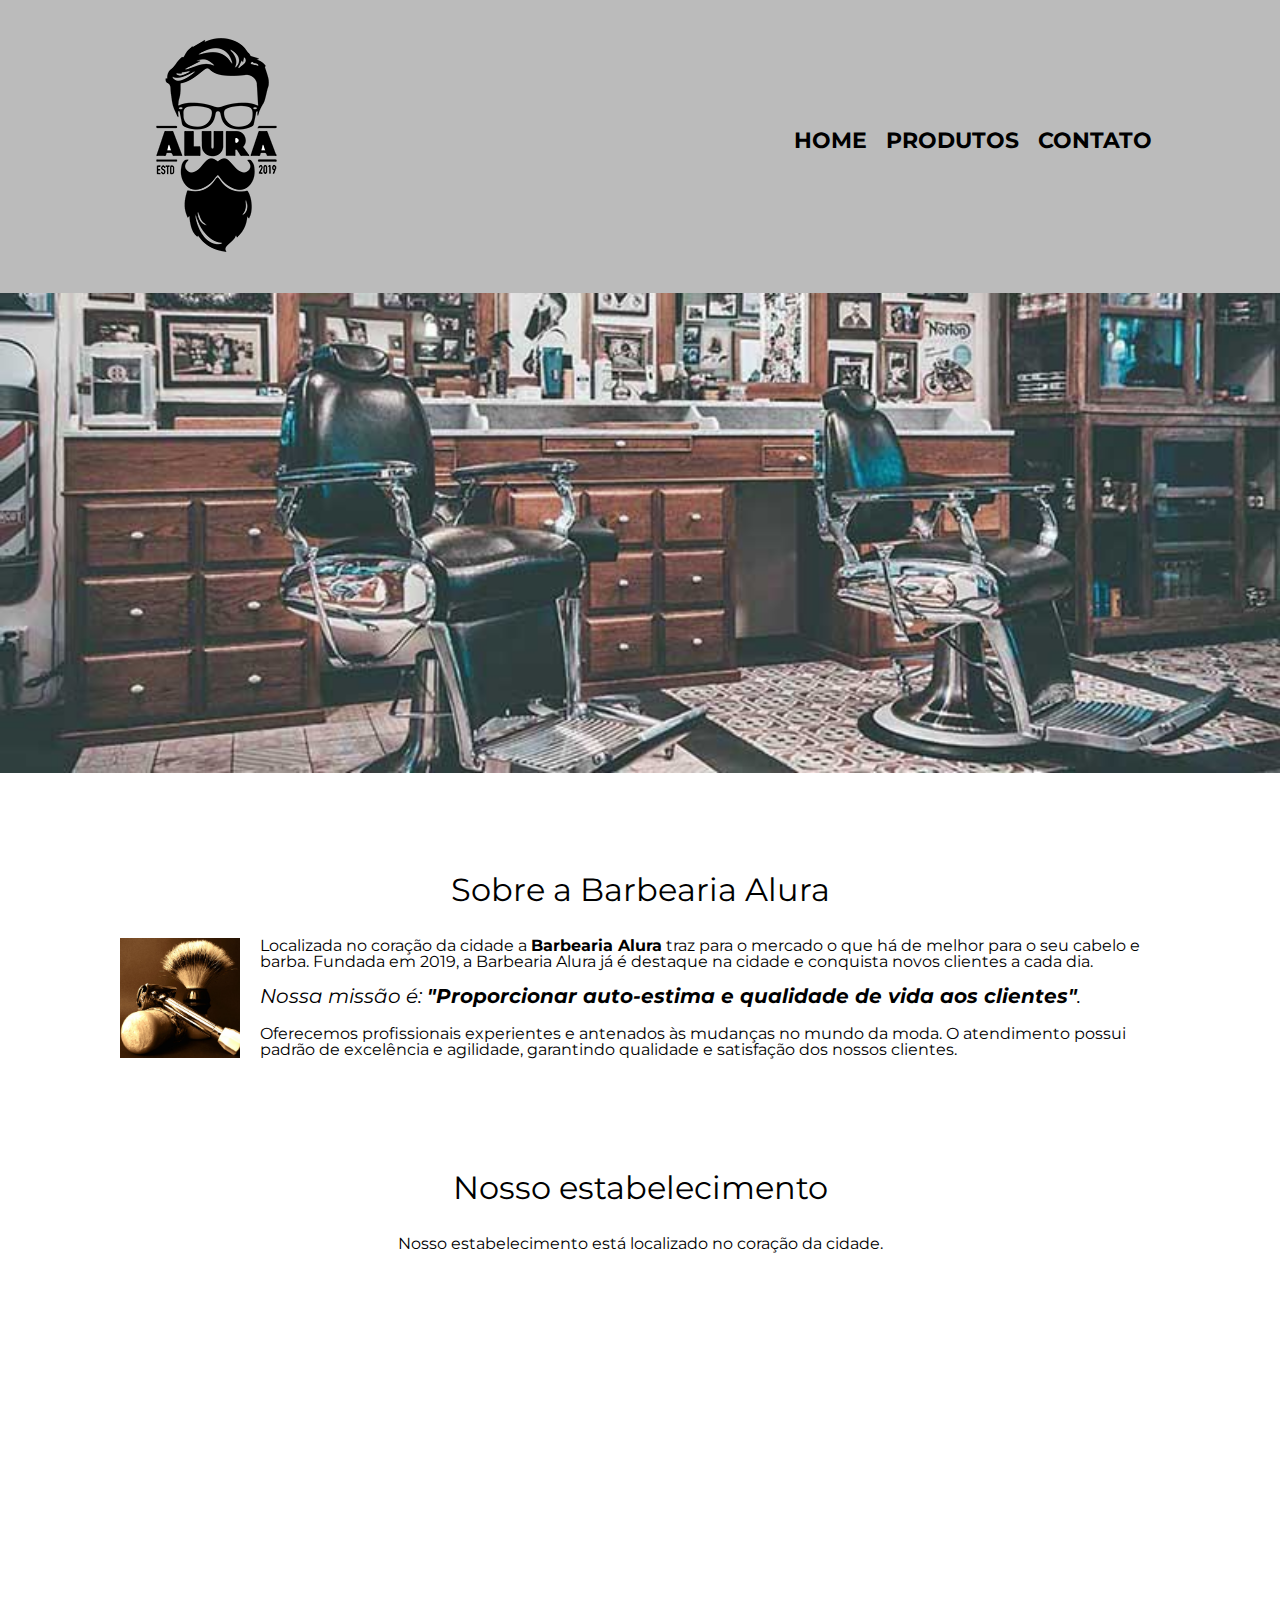
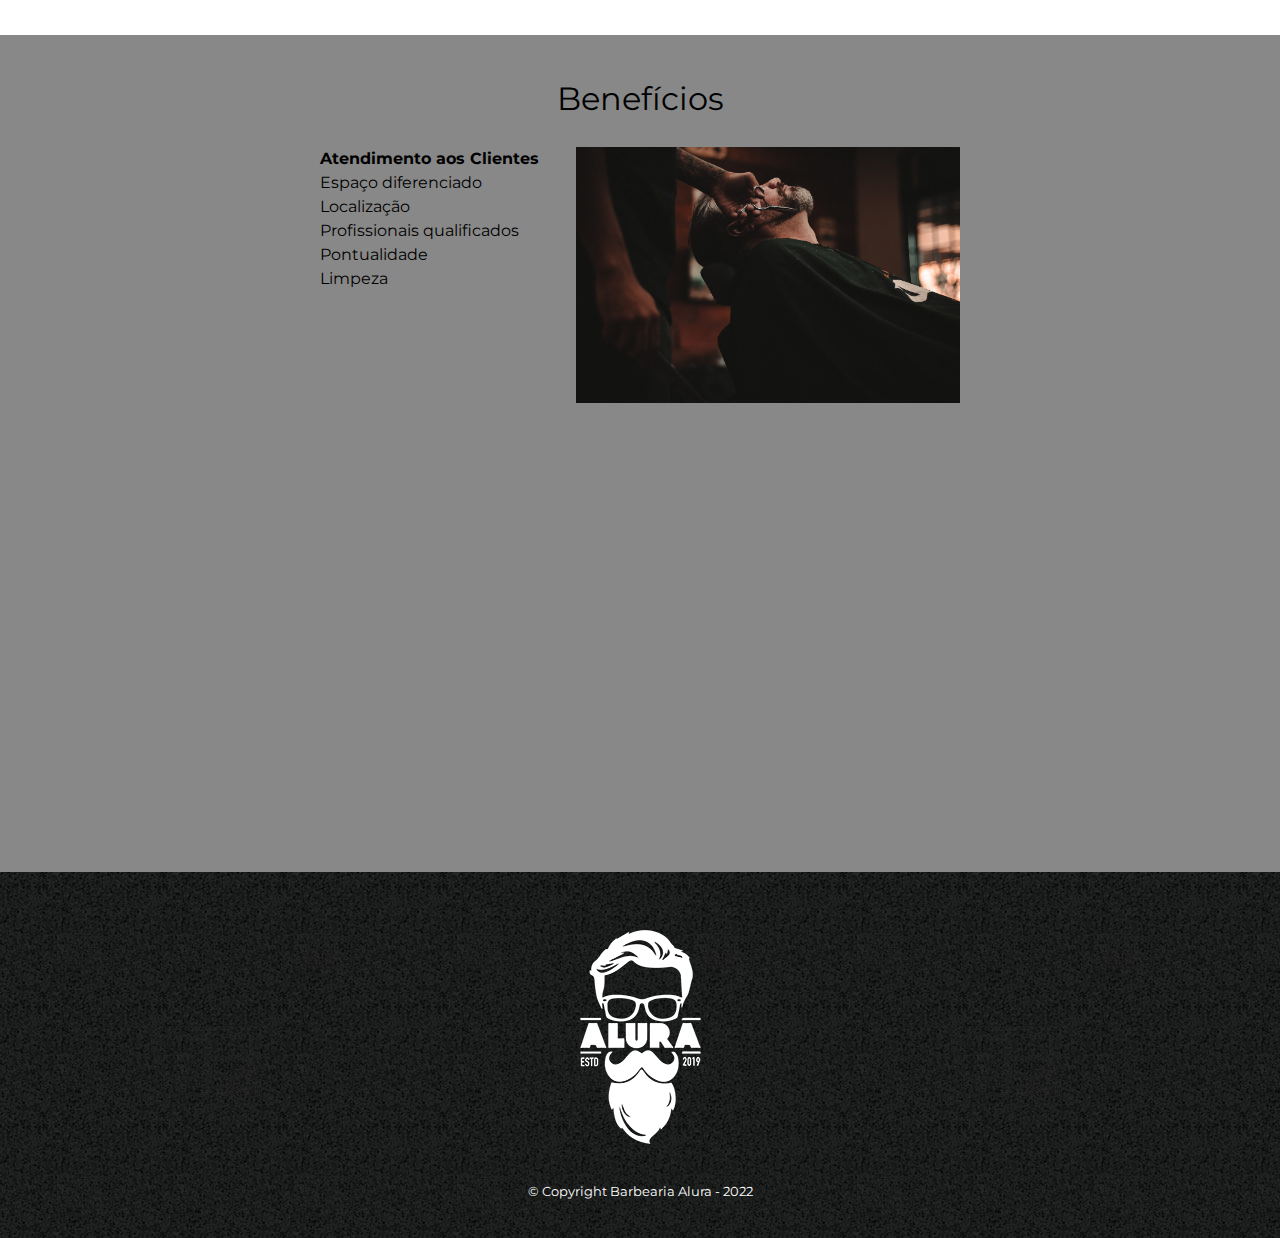
==== commit ee221e6d: "feat: insert div class location map" ====
--- a/homepage/index.html
+++ b/homepage/index.html
@@ -57,7 +57,9 @@
       <section class="location">
         <h3 class="primary-title">Nosso estabelecimento</h3>
         <p>Nosso estabelecimento está localizado no coração da cidade.</p>
-        <iframe src="https://www.google.com/maps/embed?pb=!1m18!1m12!1m3!1d3656.4414641023955!2d-46.6346288855677!3d-23.588495384669375!2m3!1f0!2f0!3f0!3m2!1i1024!2i768!4f13.1!3m3!1m2!1s0x94ce5ba6816fe839%3A0xda8627521b8e4b90!2sAlura!5e0!3m2!1sen!2sbr!4v1667933380013!5m2!1sen!2sbr" width="95%" height="300" style="border:0;" allowfullscreen="" loading="lazy" referrerpolicy="no-referrer-when-downgrade"></iframe>
+        <div class="location-map">
+          <iframe src="https://www.google.com/maps/embed?pb=!1m18!1m12!1m3!1d3656.4414641023955!2d-46.6346288855677!3d-23.588495384669375!2m3!1f0!2f0!3f0!3m2!1i1024!2i768!4f13.1!3m3!1m2!1s0x94ce5ba6816fe839%3A0xda8627521b8e4b90!2sAlura!5e0!3m2!1sen!2sbr!4v1667933380013!5m2!1sen!2sbr" width="95%" height="300" style="border:0;" allowfullscreen="" loading="lazy" referrerpolicy="no-referrer-when-downgrade"></iframe>
+        </div>
       </section>
 
       <section class="benefits">
--- a/homepage/style.css
+++ b/homepage/style.css
@@ -12,9 +12,9 @@
 }
 
 .intro{
-    background-color: #CCCCCC
-    padding: 30px;
+    padding: 3em 0;
     margin: 50px 100px;
+    background: FEFEFE;
 }
 
 .intro p{
@@ -50,7 +50,11 @@
 }
 
 .items{
-    font-style: italic;
+    line-height: 1.5;
+}
+
+.items:first-child {
+    font-weight:bold;
 }
 
 .benefits-list{
@@ -66,12 +70,14 @@
 }
 
 .benefits{
-    margin: 50px 100px;
+    margin: 0 auto;
+    width: 100%;
     background-color: #FFFFFF;
     padding: 3em 0;
+    background: #888888;
 }
 
 .video{
-    margin: 50px 190px;
+    margin: 50px 400px;
 }
 
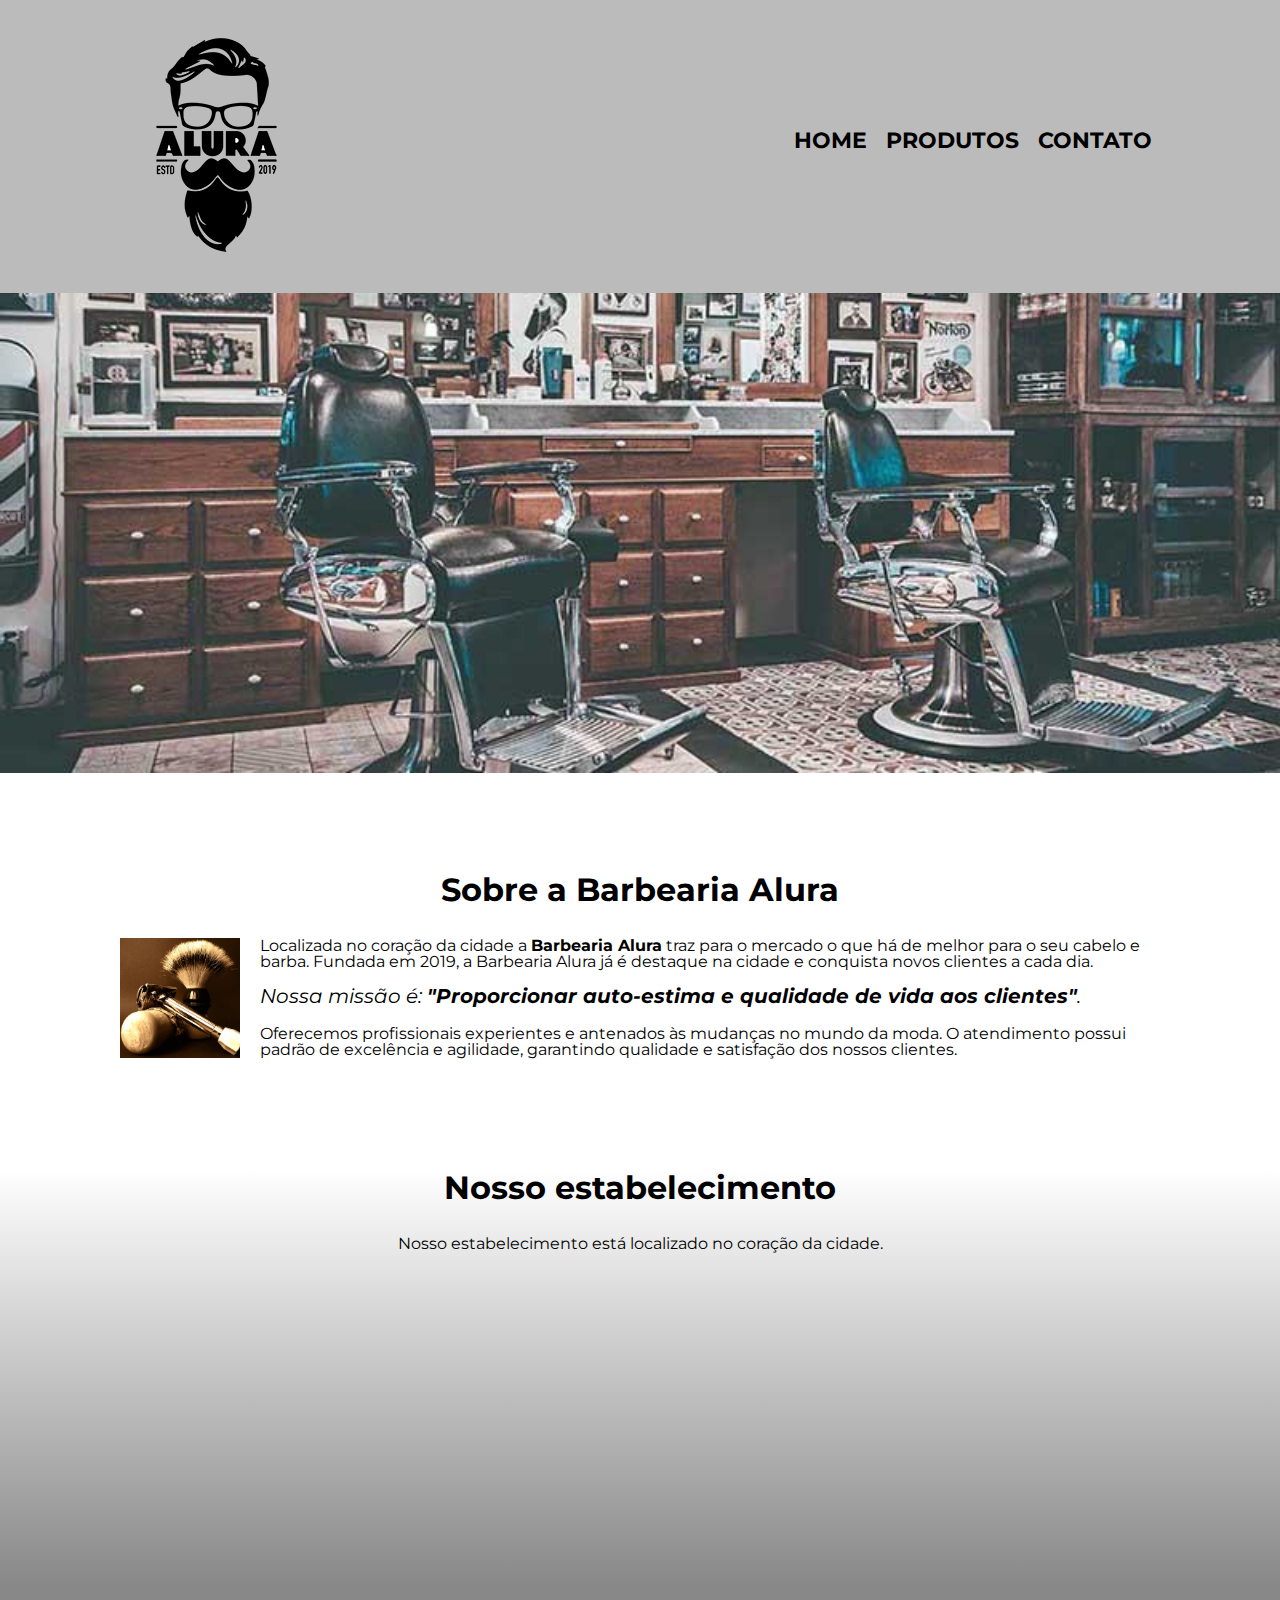
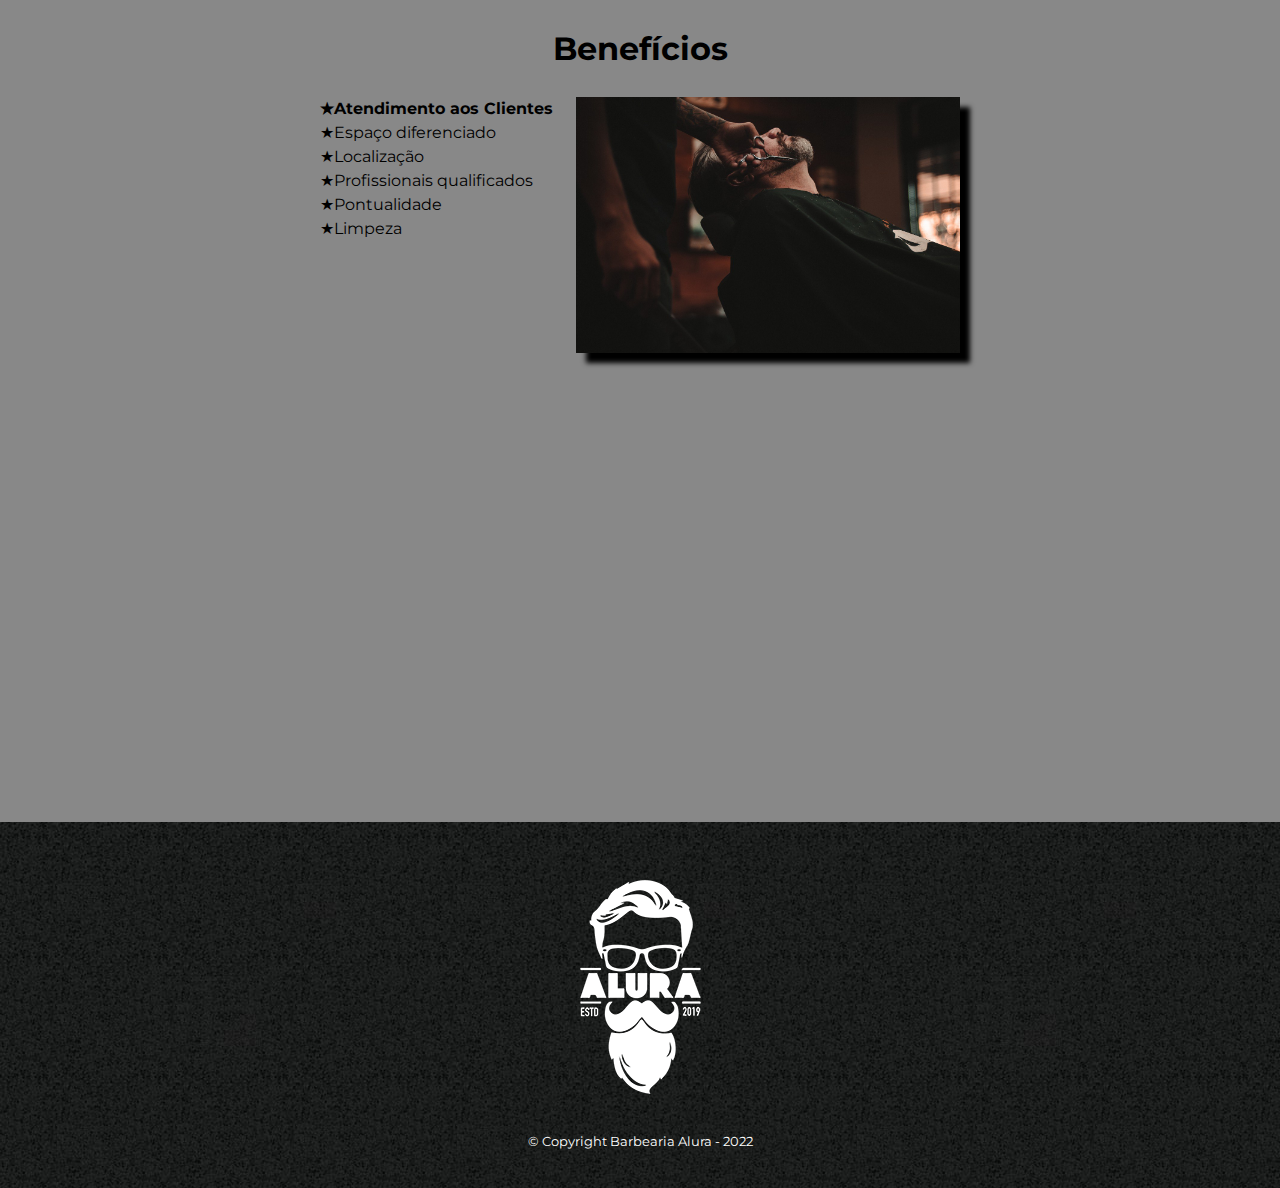
==== commit f3a5f8a0: "feat: config of video media screen" ====
--- a/homepage/index.html
+++ b/homepage/index.html
@@ -75,7 +75,7 @@
           </ul><img src="img/benefits.jpg" width="60%" class="benefits-img" alt="Foto de um cliente adulto tendo sua barba aparada pelo barbeiro. Seu cabelo e barbas são curtos e possuem mechas grisalhas. " />
         </div>
         <div class="video">
-          <iframe width="560" height="315" src="https://www.youtube.com/embed/wcVVXUV0YUY" title="YouTube video player" frameborder="0" allow="accelerometer; autoplay; clipboard-write; encrypted-media; gyroscope; picture-in-picture" allowfullscreen></iframe>
+          <iframe width="80%" height="315" src="https://www.youtube.com/embed/wcVVXUV0YUY" title="YouTube video player" frameborder="0" allow="accelerometer; autoplay; clipboard-write; encrypted-media; gyroscope; picture-in-picture" allowfullscreen></iframe>
         </div>  
       </section>
     </main>
--- a/homepage/style.css
+++ b/homepage/style.css
@@ -34,6 +34,7 @@
     font-size: 2em;
     margin: 0 0 1em;
     clear: left;
+    font-weight: bold;
 }
 
 #mission-content{
@@ -41,12 +42,18 @@
 }
 
 .location{
-    margin: 50px 100px;
+    width: 100%;
     text-align: center;
+    background: linear-gradient(#FEFEFE, #888888);
 }
 
 .location p{
     margin-bottom: 30px;
+}
+
+.location-map{
+    width: 1024px;
+    margin: 0 auto;
 }
 
 .items{
@@ -55,6 +62,10 @@
 
 .items:first-child {
     font-weight:bold;
+}
+
+.items:before{
+    content:"★";
 }
 
 .benefits-list{
@@ -77,7 +88,26 @@
     background: #888888;
 }
 
-.video{
-    margin: 50px 400px;
+.benefits-img{
+    opacity: 1;
+    transition: 400ms;
+    box-shadow: 10px 10px 5px rgb(0,0,0);
 }
 
+.benefits-img:hover{
+    opacity: 0.7;
+}
+
+.video{
+    margin: 50px 200px;
+}
+
+@media screen and (max-width: 480px) {
+    .headbox, .intro, .location-map, .benefits-content{
+        width: auto;
+    }
+    .video{
+        margin: 50px 17px ;
+        width: 115%;
+    }
+}